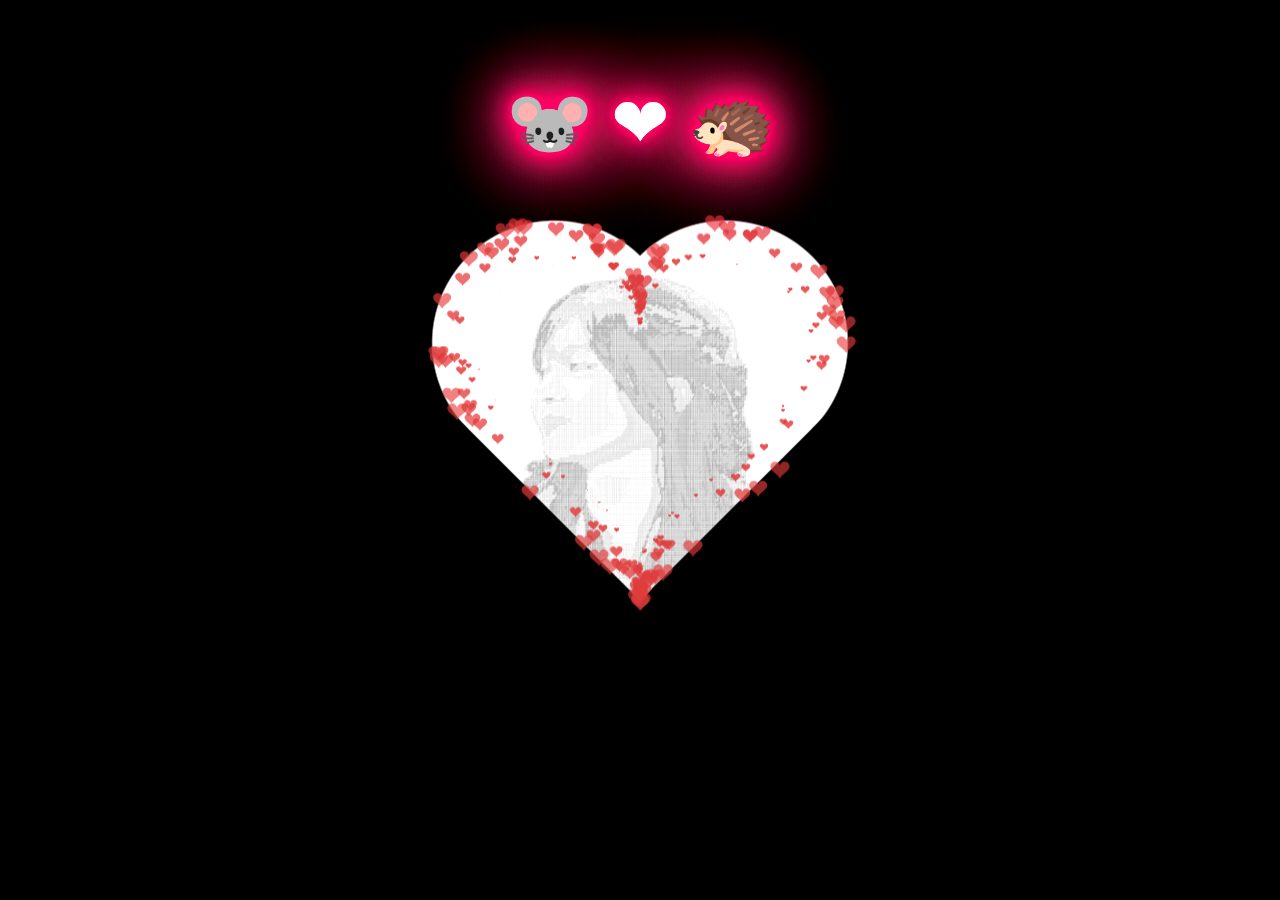
==== index2.html @ 50811f2a "first commit" ====
<!DOCTYPE html>
<html>
  <title>nhim</title>
  <iframe scrolling="no" frameborder="no" allow="autoplay"  style="display:none" src="https://w.soundcloud.com/player/?url=https%3A//api.soundcloud.com/tracks/304111275&color=%23ff5500&auto_play=true&hide_related=false&show_comments=true&show_user=true&show_reposts=false&show_teaser=true&visual=true"></iframe><div style="font-size: 10px; color: #cccccc;line-break: anywhere;word-break: normal;overflow: hidden;white-space: nowrap;text-overflow: ellipsis; font-family: Interstate,Lucida Grande,Lucida Sans Unicode,Lucida Sans,Garuda,Verdana,Tahoma,sans-serif;font-weight: 100;"><a href="https://soundcloud.com/kido92" title="kido" target="_blank" style="color: #cccccc; text-decoration: none;">kido</a> · <a href="https://soundcloud.com/kido92/date2-kimi-no-na-wa" title="Date2-Kimi no Na wa" target="_blank" style="color: #cccccc; text-decoration: none;">Date2-Kimi no Na wa</a></div>
  <head>
    <!-- Google tag (gtag.js) -->
    <script async src="https://www.googletagmanager.com/gtag/js?id=G-PBRPYW47CJ"></script>
    <script>
      window.dataLayer = window.dataLayer || [];
      function gtag(){dataLayer.push(arguments);}
      gtag('js', new Date());

      gtag('config', 'G-PBRPYW47CJ');
    </script>
    <meta charset="utf-8">
    <link rel="preconnect" href="https://fonts.googleapis.com">
    <link rel="preconnect" href="https://fonts.gstatic.com" crossorigin>
    <link href="https://fonts.googleapis.com/css2?family=Montserrat:wght@200;300;400;600&display=swap" rel="stylesheet">
    <link href="css/main.css" rel="stylesheet">
  </head>

  <body>
    <!-- <audio autoplay="autopaly">
      <source src="renxi.mp3" type="audio/mp3" />
    </audio> -->
    <!-- <div> -->
    <div class="container2">
      <div class="content">
        <canvas id="universe"></canvas>
      </div>
    </div>
    <!-- </div> -->
    <div class="title">
      <!-- EDIT HERE -->
      <!-- <h1 class="STARDUST2">&nbsp;&nbsp;&nbsp;&nbsp;&nbsp;mouse <strong>❤</strong> hedgehog</h1> -->
      <h1 class="STARDUST2">&#128045; &#10084; &#129428;</h1>
      
      
      
      <img class="img" src="z5468716627767_805f6e5d0e5bf4ff0443270782518f7d.jpg" alt="JUNO_OKYO" />

      <canvas id="pinkboard"></canvas>
    </div>

    <script src="https://cdnjs.cloudflare.com/ajax/libs/jquery/1.10.2/jquery.min.js"></script>
    <script src="js/main.js"></script>
    <script src="js/particle.js"></script>
    <script src="js/universe.js"></script>
  </body>
</html>
---- css/main.css ----
.more-pens {
    position: fixed;
    left: 20px;
    bottom: 20px;
    z-index: 10;
    font-family: "Montserrat";
    font-size: 12px;
  }
  
  a.white-mode, a.white-mode:link, a.white-mode:visited, a.white-mode:active {
    font-family: "Montserrat";
    font-size: 12px;
    text-decoration: none;        /* background: #212121; */
    padding: 4px 8px;
    color: #f7f7f7;
  }
  
  a.white-mode:hover, a.white-mode:link:hover, a.white-mode:visited:hover, a.white-mode:active:hover {
    background: #edf3f8;
    color: #212121;
  }
  
  .title {
    z-index: 9999 !important;
    position: absolute;
    left: 50%;
    top: 42%;
    transform: translateX(-50%) translateY(-50%);
    font-family: "Montserrat";
    text-align: center;
    width: 100%;
  }
  
  .title h1 {
    z-index: 99;
    position: relative;
    color: #fff;
    font-weight: 100;
    font-size: 70px;
    padding: 0;
    margin: 0;
    line-height: 1;
    text-shadow: 0 0 10px #ff006c, 0 0 20px #ff006c, 0 0 30px #ff006c, 0 0 40px #ff417d, 0 0 70px #ff417d, 0 0 80px #ff417d, 0 0 100px #ff417d, 0 0 150px #ff417d;
  }
  
  .title h1 span {
    z-index: 99;
    font-weight: 600;
    padding: 0;
    margin: 0;
    color: #ffffff;
  }
  
  .title h3 {
    z-index: 99;
    font-weight: 200;
    font-size: 26px;
    padding: 0;
    margin: 0;
    line-height: 1;
    color: #ffffff;
    letter-spacing: 2px;
  }
  
  /* css */
  canvas {
    position: absolute;
    width: 100%;
    height: 100%;
  }
  
  .img {
    position: absolute;
    left: 50%;
    top: 60%;
    transform: translate(-50%, -50%);
    width: 420px;
    height: 420px;
  }
  
  #pinkboard {
    position: relative;
    top: 0%;
    left: 0%;
    height: 429px;
  }
  
  .STARDUST1 {
    position: relative !important;
    top: -60px;
  }
  
  .STARDUST2 {
    position: relative !important;
    top: -40px;
  }
  
  .STARDUST3 {
    position: relative !important;
    top: -20px;
  }
  
  /* 星空css */
  html, body {
    padding: 0px;
    margin: 0px;
    width: 100%;
    height: 100%;
    position: fixed;
  }
  
  body {
    display: flex;
    justify-content: center;
    align-items: center;
    -webkit-filter: contrast(120%);
    filter: contrast(120%);
    background-image: radial-gradient(1600px at 70% 120%, rgba(33, 39, 80, 1) 10%, #020409 100%) !important;        /* background-color: black; */
  }
  
  .container2 {
  
    /* z-index: 8; */
    position: absolute;
    width: 100%;
    height: 100%;
    background-image: radial-gradient(1600px at 70% 120%, rgba(33, 39, 80, 1) 10%, #020409 100%) !important;
  }
  
  .content {
    width: inherit;
    height: inherit;
    width: 100%;
    height: 100%;
    background-image: radial-gradient(1600px at 70% 120%, rgba(33, 39, 80, 1) 10%, #020409 100%) !important;
  }
  
  #universe {
    width: 100%;
    height: 100%;
  }
  
  #footerContent {
    font-family: sans-serif;
    font-size: 110%;
    color: rgba(200, 220, 255, 0.3);
    width: 100%;
    position: fixed;
    bottom: 0px;
    padding: 20px;
    text-align: center;
    z-index: 20;
  }
  
  /* #footer {
    position: absolute;
    bottom: 0px;
    height: 300px;
    width: 100%;
  } */
  #scene {
    height: 100%;
    position: absolute;
    left: 50%;
    margin-left: -800px;
  }
  
  a {
    text-decoration: none;
    color: rgba(200, 220, 255, 1);
    opacity: 0.4;
    transition: opacity 0.4s ease;
  }
  
  a:hover {
    opacity: 1;
  }
  
  /* heart image: https://stackoverflow.com/a/51216413 */
  img {
  
    width: 200px;
    aspect-ratio: 1;
    object-fit: cover;
    --_m: radial-gradient(#000 69%, #0000 70%) 84.5% fill/100%;
    -webkit-mask-box-image: var(--_m);
    mask-border: var(--_m);
    clip-path: polygon(-41% 0, 50% 91%, 141% 0);
  }
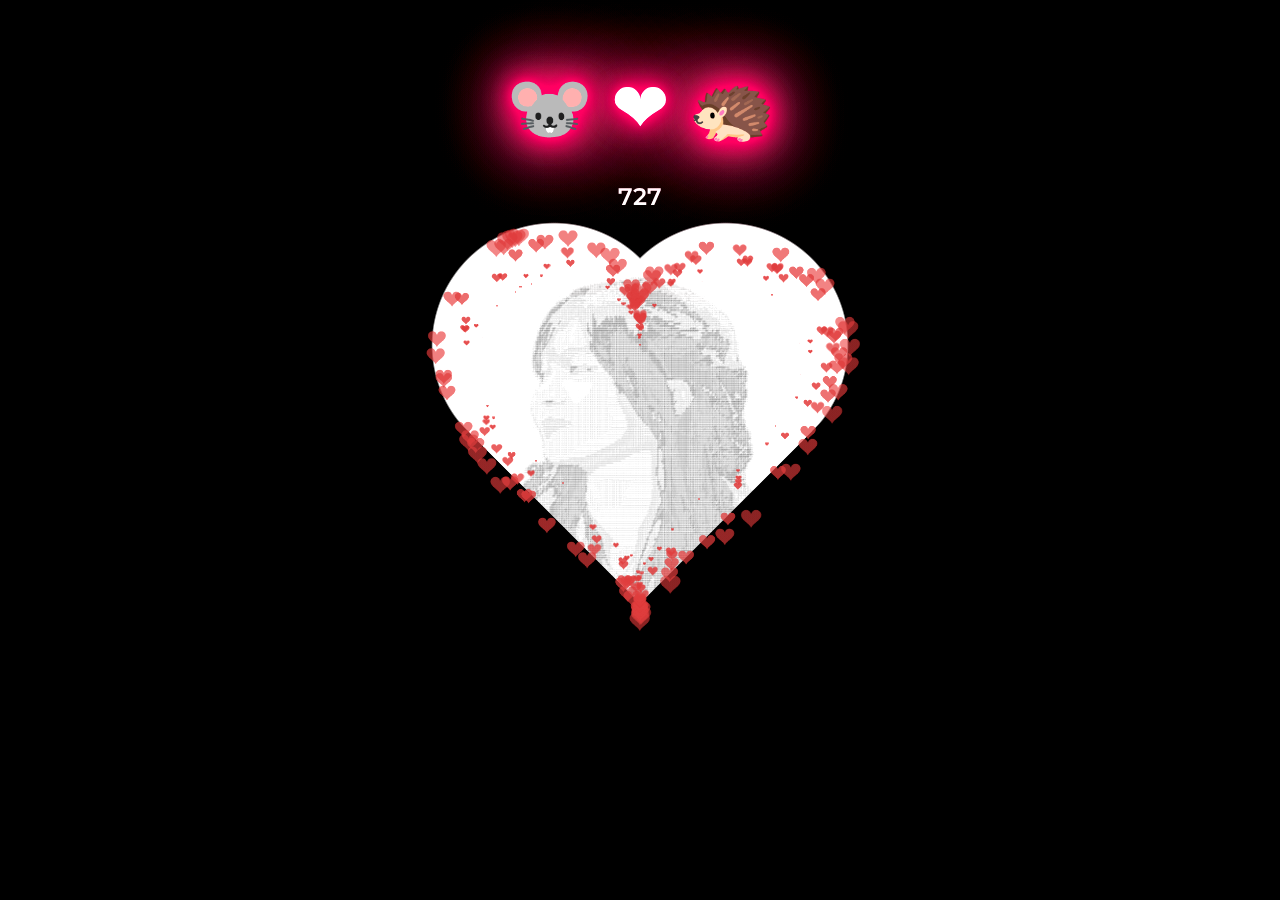
==== commit adfdcf16: "final" ====
--- a/index2.html
+++ b/index2.html
@@ -34,6 +34,16 @@
       <!-- EDIT HERE -->
       <!-- <h1 class="STARDUST2">&nbsp;&nbsp;&nbsp;&nbsp;&nbsp;mouse <strong>❤</strong> hedgehog</h1> -->
       <h1 class="STARDUST2">&#128045; &#10084; &#129428;</h1>
+      <h2 id="show"></h2>
+      <script  type="text/javascript">
+          var initialDate = new Date('28 July 2024 20:10'); // Dec 1st 2012
+          var now = Date.now();
+          var difference = now - initialDate;
+          var millisecondsPerDay = 24 * 60 * 60 * 1000;
+          var daysSince = Math.floor(difference / millisecondsPerDay);
+
+          document.getElementById('show').innerHTML = daysSince.toString();
+      </script>
       
       
       
--- a/css/main.css
+++ b/css/main.css
@@ -44,6 +44,13 @@
   }
   
   .title h1 span {
+    z-index: 99;
+    font-weight: 600;
+    padding: 0;
+    margin: 0;
+    color: #ffffff;
+  }
+  .title h2 {
     z-index: 99;
     font-weight: 600;
     padding: 0;
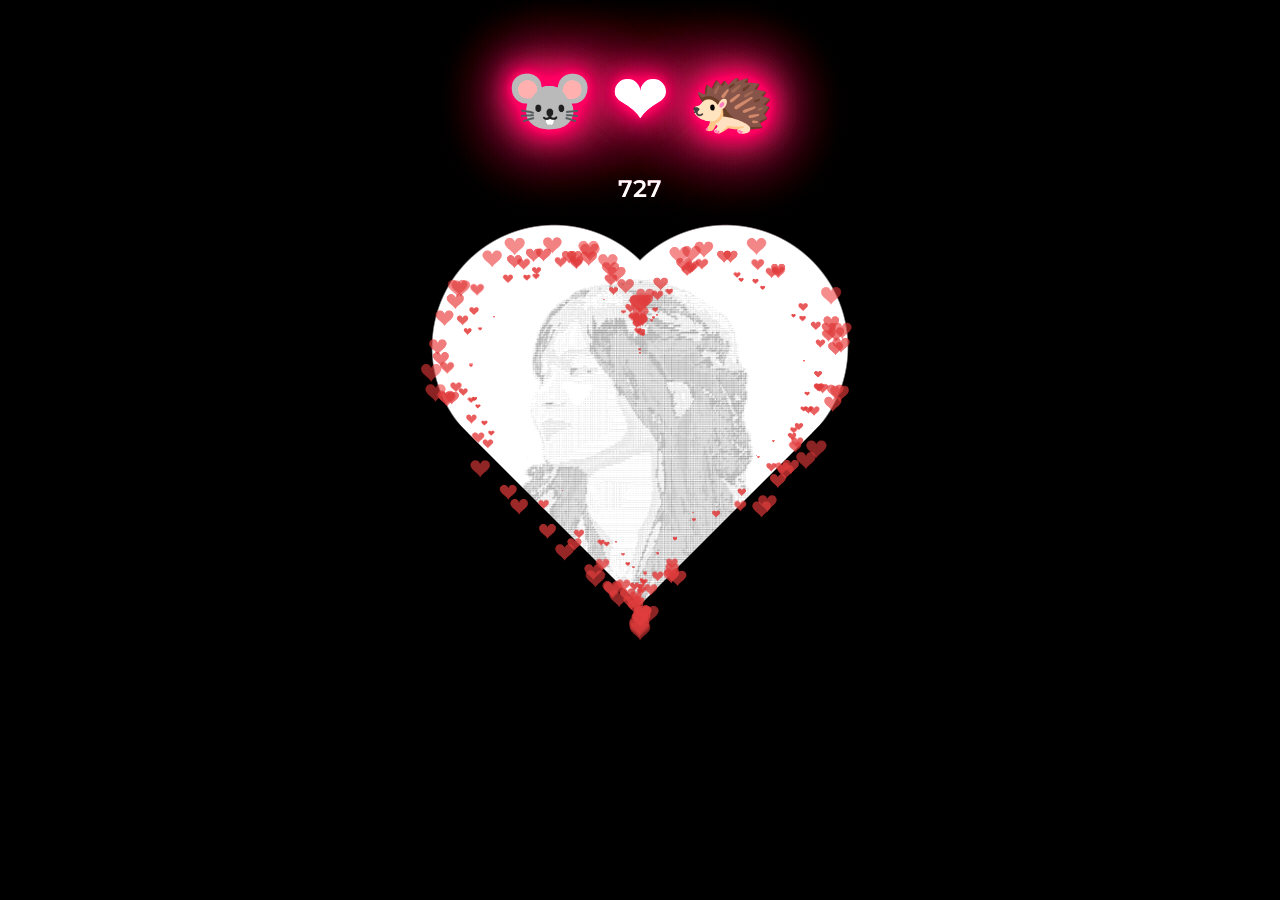
==== commit af47d0b3: "final" ====
--- a/index2.html
+++ b/index2.html
@@ -44,6 +44,7 @@
 
           document.getElementById('show').innerHTML = daysSince.toString();
       </script>
+      <p></p>
       
       
       
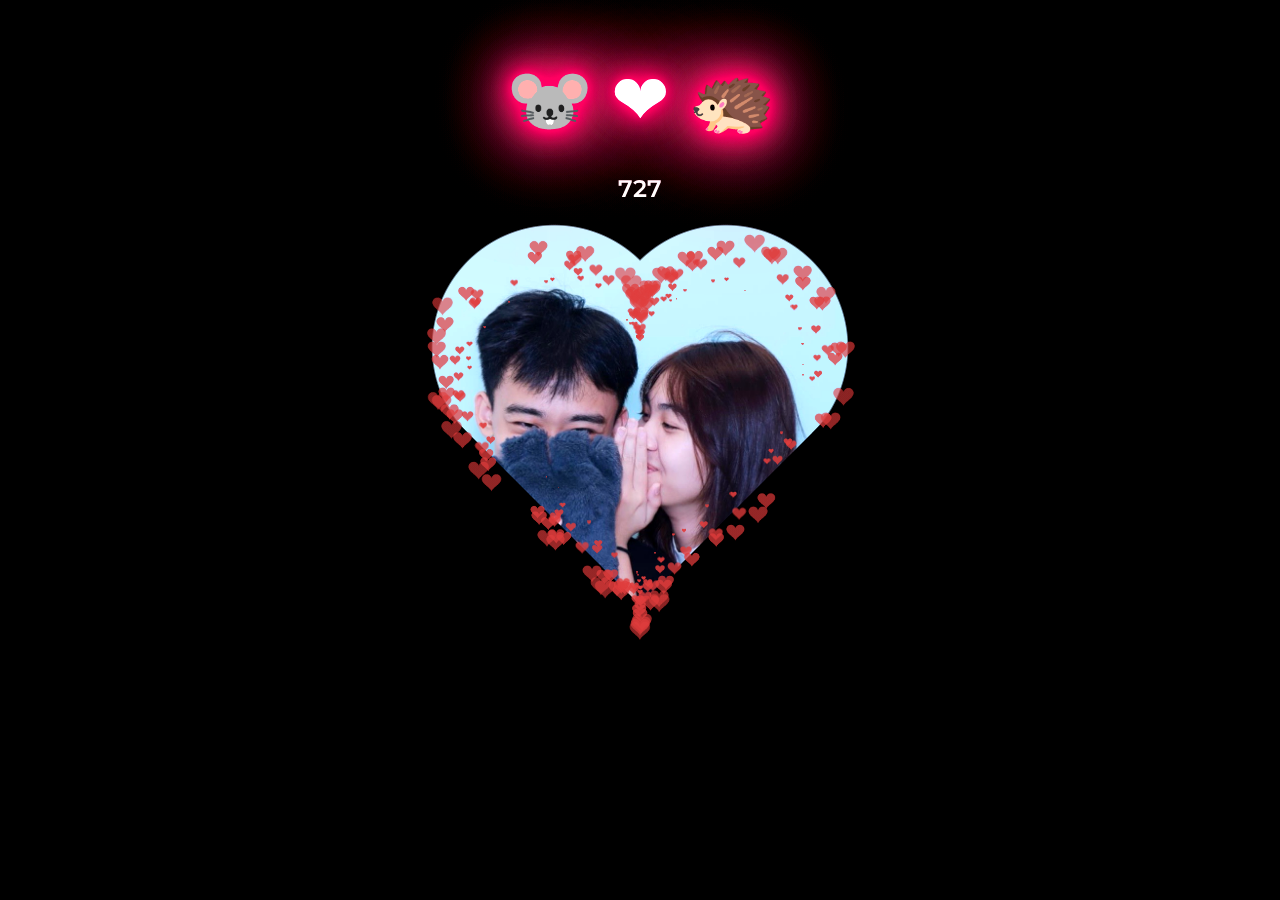
==== commit b424dd09: "final" ====
--- a/index2.html
+++ b/index2.html
@@ -48,7 +48,7 @@
       
       
       
-      <img class="img" src="z5468716627767_805f6e5d0e5bf4ff0443270782518f7d.jpg" alt="JUNO_OKYO" />
+      <img class="img" src="img.jpg" alt="JUNO_OKYO" />
 
       <canvas id="pinkboard"></canvas>
     </div>
